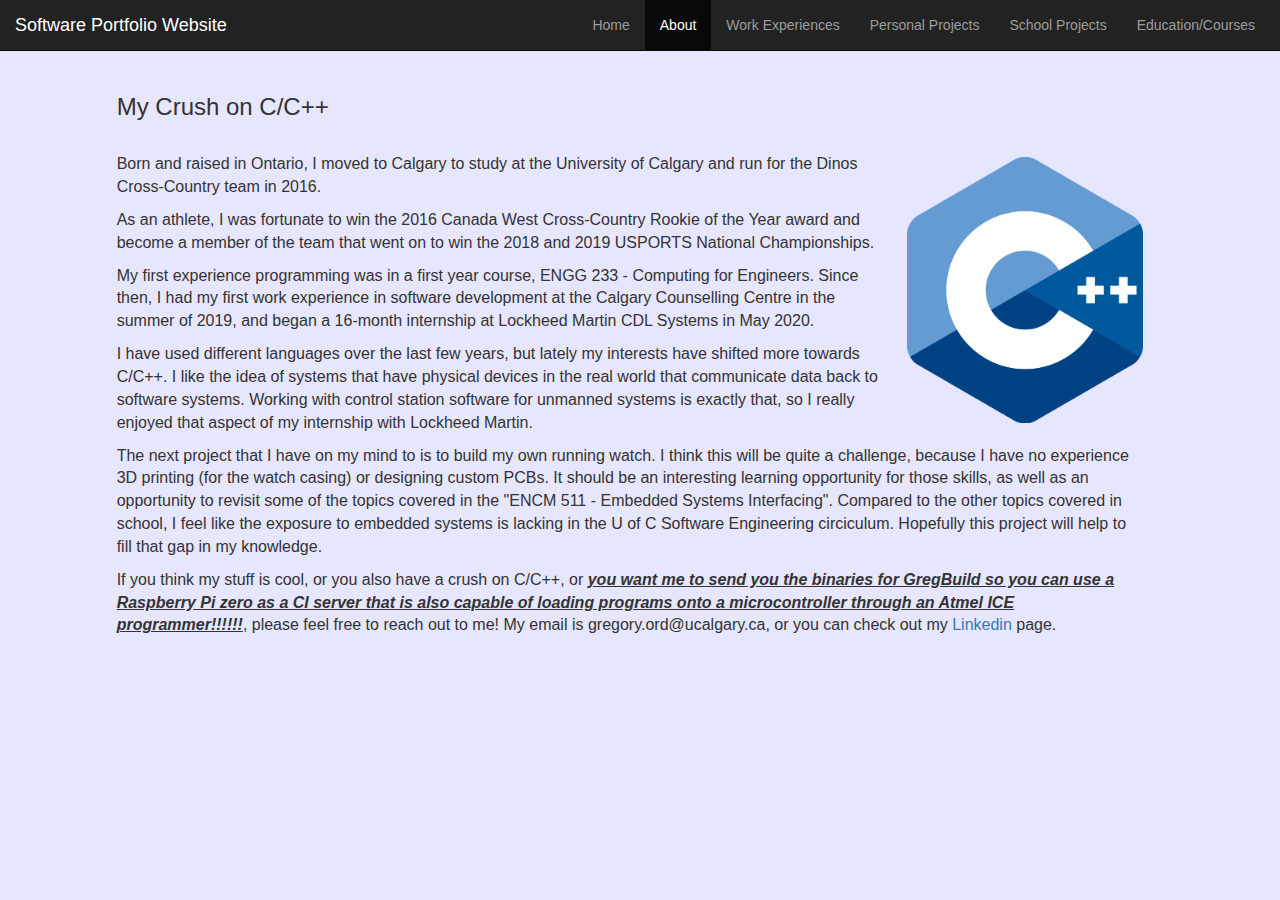
==== aboutPage/about.html @ 93e0eb71 "Initial commit. Copy os Greg's." ====
<!DOCTYPE html>
<html>
	<head>
		<meta name="viewport" content="width=device-width, initial-scale=1, maximum-scale=1, user-scalable=no">.
	
		<title>Greg Ord's Software Development Porfolio</title>
		<link rel="stylesheet" href="https://maxcdn.bootstrapcdn.com/bootstrap/3.3.6/css/bootstrap.min.css"/>
		<link rel="stylesheet" href="../common/main.css"/>
		
		<script>
			window.onorientationchange = function(){
				location.reload();
			}
		</script>
		<script>
			function sizing(){
				if(screen.height >= 768 && screen.width > 700){
					//document.getElementById("aboutTextTitleDiv").style.marginTop = "2vh";
				}
				else{
					//document.getElementById("aboutTextTitleDiv").style.paddingTop = "20vh";
				}
				if(screen.width < 840 && screen.width > 770){
					//document.getElementById("aboutTextTitleDiv").style.paddingTop = "25vh";
				}
				else{
					//document.getElementById("aboutTextTitleDiv").style.paddingTop = "7vh";
					document.getElementById("skyLine").style.paddingTop = "";
				}
				if((window.orientation == 90 || window.orientation == -90) && screen.width * screen.height < 207756){
					document.getElementById("skyLine").style.display = "";
					document.getElementById("skyLine").style.paddingTop = "5vh";
					document.getElementById("skyLine").style.paddingLeft = "5vh";
					document.getElementById("skyLine").style.height = "52vh";
					document.getElementById("skyLine").style.width = "auto";
				}
				else if((window.orientation == 0) && screen.width * screen.height < 190000){
					document.getElementById("skyLine").style.display = "";
					document.getElementById("skyLine").style.paddingTop = "5vh";
					document.getElementById("skyLine").style.paddingLeft = "3vh";
					document.getElementById("skyLine").style.height = "26vh";
					document.getElementById("skyLine").style.width = "auto";
				}
				else if(window.orientation == 0 && screen.width * screen.height < 340000){
					document.getElementById("skyLine").style.display = "";
					document.getElementById("skyLine").style.paddingTop = "5vh";
					document.getElementById("skyLine").style.paddingLeft = "2vh";
					document.getElementById("skyLine").style.height = "25vh";
					document.getElementById("skyLine").style.width = "auto";
				}
				else if(screen.height > 768){
					document.getElementById("skyLine").style.height = "32vh";
					document.getElementById("skyLine").style.width = "auto";
					document.getElementById("skyLine").style.paddingLeft = "20px";
				}
				else{
								//alert("i");
					document.getElementById("skyLine").style.display = "";
					document.getElementById("skyLine").style.paddingTop = "";
					document.getElementById("skyLine").style.height = "52vh";
					document.getElementById("skyLine").style.width = "auto";
					document.getElementById("skyLine").style.paddingLeft = "20px";
				}
			}
		</script>
		
	</head>
	<body>
		<nav class="navbar navbar-inverse navbar-expand-lg navbar-fixed-top">
		  <div id="NavigationBar" class="container-fluid">
			<div class="navbar-header">
			  <button type="button" class="navbar-toggle" data-toggle="collapse" data-target="#myNavbar">
				<span class="icon-bar"></span>
				<span class="icon-bar"></span>
				<span class="icon-bar"></span> 
			  </button>
			  <a class="navbar-brand" href="../homePage/home.html">Software Portfolio Website</a>
			</div>
			<div class="collapse navbar-collapse navHeaderCollapse" id="myNavbar">
				<ul id="navBarList" class="nav navbar-nav navbar-right">
				  <li class="nav-item"><a href="../homePage/home.html">Home</a></li>
				  <li class="nav-item active"><a href="aboutPage/about.html">About</a></li>
				  <li class="nav-item"><a href="../workExperiencePage/workExperience.html">Work Experiences</a></li>
				  <li class="nav-item"><a href="../personalProjectsPage/personalProjects.html">Personal Projects</a></li>
				  <li class="nav-item"><a href="../schoolProjectsPage/schoolProjects.html">School Projects</a></li>
				  <li class="nav-item"><a href="../educationPage/educationCourses.html">Education/Courses</a></li> 
				</ul>
			</div>
		  </div>
		</nav>
		<section>
			<div class="row" style="width: 100%; height: 50%;">
				<div class="col-xs-0 col-md-1"></div>
				<div class="col-xs-12 col-md-10 aboutTextTitle" id="aboutTextTitleDiv">
					<h3 id="aboutTitle">My Crush on C/C++</h3>
				</div>
				<div class="col-xs-0 col-md-1"></div>
			</div>
			<div class="row" style="width: 100%;">
				<div class="col-xs-0 col-md-1"></div>
				<div class="col-xs-12 col-md-10 aboutText" id="aboutTextDiv">
					<img src="Cplusplus.png" style="width: 25%;" id="skyLine" alt=""/>
					<p><br />
						Born and raised in Ontario, I moved to Calgary to study at the University of Calgary and run for the Dinos Cross-Country team in 2016.	
					</p>
					<p>
						As an athlete, I was fortunate to win the 2016 Canada West Cross-Country Rookie of the Year award and become a member of the team that went on to win the 2018 and 2019 USPORTS National Championships.
					</p>
					<p>
						My first experience programming was in a first year course, ENGG 233 - Computing for Engineers.
						Since then, I had my first work experience in software development at the Calgary Counselling Centre in the summer of 2019,
						and began a 16-month internship at Lockheed Martin CDL Systems in May 2020.
					</p>
					<p>
						I have used different languages over the last few years, but lately my interests 
						have shifted more towards C/C++. I like the idea of systems that have physical devices in the 
						real world that communicate data back to software systems. Working with control station software
						for unmanned systems is exactly that, so I really enjoyed that aspect of my internship with Lockheed Martin.
					</p>
					<p>
						The next project that I have on my mind to is to build my own running watch. I think this will be
						quite a challenge, because I have no experience 3D printing (for the watch casing) or designing custom PCBs. It should be an 
						interesting learning opportunity for those skills, as well as an opportunity to revisit some of the topics covered in 
						the "ENCM 511 - Embedded Systems Interfacing". Compared to the other topics covered in school,
						I feel like the exposure to embedded systems is lacking in the U of C Software Engineering circiculum.
						Hopefully this project will help to fill that gap in my knowledge.
					</p>
					<p>If you think my stuff is cool, or you also have a crush on C/C++, or <strong><u><i>you want me to send you the binaries
						for GregBuild so you can use a Raspberry Pi zero as a CI server that is also capable of loading programs onto 
						a microcontroller through an Atmel ICE programmer!!!!!!</i></strong></u>, please feel free to reach out to me!
						My email is gregory.ord@ucalgary.ca, or you can check out my <a href="https://www.linkedin.com/in/gregory-ord-b6471b191/">Linkedin</a> page. </p>
				</div>
				<div class="col-xs-0 col-md-1"></div>
			</div>
		</section>

		<script src="https://code.jquery.com/jquery-1.9.1.js"></script>
		<script src="https://cdnjs.cloudflare.com/ajax/libs/popper.js/1.14.7/umd/popper.min.js" integrity="sha384-UO2eT0CpHqdSJQ6hJty5KVphtPhzWj9WO1clHTMGa3JDZwrnQq4sF86dIHNDz0W1" crossorigin="anonymous"></script>
		<script src="https://maxcdn.bootstrapcdn.com/bootstrap/3.3.6/js/bootstrap.min.js"></script>
	</body>
</html>
---- common/main.css ----
body{
	text-align: center;
	background-color: #e6e6ff;
}

li{
  position: relative;
  left: -10px;
}

#hiddenInfo{
	float: left;
	width: 50%;
	padding-top: 7vh;
	display: none;
}

#hiddenCarousel{
	float: right;
	width: 50%;
	display: none;
}


#CarouselRow{
	padding-top: 10.5vh;
}

#contactTitle{
	font-size: 46px;
}

#info{
	padding-top: 3vh;
}

p{
	font-size: 16px;
}

.darkIndicators li {
  background-color: #999;
  background-color: rgba(70, 70, 70, 0.25);
}

.darkIndicators .active {
  background-color: #444;
}

video{
	border: solid;
	border-width: 1px;
	border-radius: 3px;
	background-color: #e6e6ff;
	margin: 20px;
}

.videoLeft{ 
	max-height: 480px; 
  height: 480px;
	float: left; 
	padding: 15px;
}

.videoRight{ 
	max-height: 480px; 
  height: 480px;
	float: right; 
	padding: 15px;
}

#pageTitle{
	padding-top: 6vh;
}

section{
	margin-top: 4vh;
}
.coloredProjectSection{
	padding-top: 15px;
	background-color: white;	
}

.buttonRow{
	padding-bottom: 10vh;
}

th{
	padding-left: 25px;
	width: 25%;
}


.yearsContent:hover{
	background-color: #a6abb3;
}

.yearsContent2ndLast:hover{
	background-color: #a6abb3;	
}
 

table{
	width: 100%;
}

.yearsHeader{
	height: 10vh;
	color: white;
	border-bottom: solid;
	border-bottom-width: 2px;
	border-bottom-color: white;
	background-color: #333;
}

.yearsContentHeader{
	background-color: #a6abb3;
	border-right: solid;
	border-left: solid;
	border-width: 1px;
	height: 8vh;
	text-align: center;
}

.yearsContent{
	height: 6vh;
	border: solid;
	padding-right: 10px;
	padding-left: 10px;
	border-width: 1px;
}

.yearsContent2ndLast{
	height: 6vh;
	border: solid;
	border-width: 1px;
}

.yearsContentLast{
	height: 1vh;
}

.yearsHeader:hover{
	cursor: pointer;
}


.projectsHeader{
	height: 10vh;
	color: white;
	border-bottom: solid;
	border-bottom-width: 2px;
	border-bottom-color: white;
	background-color: #333;
}

.projectsContentHeader{
	background-color: #a6abb3;
	border-right: solid;
	border-left: solid;
	border-width: 1px;
	height: 8vh;
}

.projectsContent{
	height: 6vh;
	border: solid;
	padding-right: 10px;
	padding-left: 10px;
	border-width: 1px;
	text-align: left;
	padding-bottom: 10px;
}

.projectsContent2ndLast{
	height: 6vh;
	border: solid;
	border-width: 1px;
}

.projectsContentLast{
	height: 1vh;
}

.projectsHeader:hover{
	cursor: pointer;
}



.aboutText{
	padding-top: 0vh;
	padding-left: 25px !important;
	margin-right: 0vh;
	text-align: left;
	padding-bottom: 15vh;
	font-size: 16px;
}

.aboutTextTitle{
	padding-top: 2vh;
	padding-left: 25px !important;
	margin-right: 0vh;
	text-align: left;
	padding-bottom: 0vh;
	font-size: 16px;
}

.rotate270 {
    -webkit-transform: rotate(270deg);
    -moz-transform: rotate(270deg);
    -o-transform: rotate(270deg);
    -ms-transform: rotate(270deg);
    transform: rotate(270deg);
}

#skyLine{
	padding-left: 0vh;
	padding-top: 3vh;
	padding-bottom: 2vh;
	padding-left: 20px;
	float: right; 
	height: auto; 
	width: 50vw; 
}

#cf2 {
  padding-top: 3vh;
  position:relative;
  padding-left: 0px;
  margin:0 auto;
}

.center {
  display: block;
  margin-left: auto;
  margin-right: auto;
  width: 50%;
}

.A {
  height: 55vh;
  width: auto;
  margin: 0 auto;
  -webkit-transition: opacity 3.5s ease-in-out;
  -moz-transition: opacity 3.5s ease-in-out;
  -o-transition: opacity 3.5s ease-in-out;
  transition: opacity 3.5s ease-in-out;
  opacity:1;
  content: url("IMG_2991.JPG");
}

.B{
  height: 55vh;
  width: auto;
  margin: 0 auto;
  -webkit-transition: opacity 3.5s ease-in-out;
  -moz-transition: opacity 3.5s ease-in-out;
  -o-transition: opacity 3.5s ease-in-out;
  transition: opacity 3.5s ease-in-out;
  opacity:0;
  content: url("IMG_2991.JPG");
}

.C {
  height: 55vh;
  width: auto;
  margin: 0 auto;
  -webkit-transition: opacity 3.5s ease-in-out;
  -moz-transition: opacity 3.5s ease-in-out;
  -o-transition: opacity 3.5s ease-in-out;
  transition: opacity 3.5s ease-in-out;
  opacity:1;
  content: url("IMG_1234.PNG");
}

.D {
  height: 55vh;
  width: auto;
  margin: 0 auto;
  -webkit-transition: opacity 3.5s ease-in-out;
  -moz-transition: opacity 3.5s ease-in-out;
  -o-transition: opacity 3.5s ease-in-out;
  transition: opacity 3.5s ease-in-out;
  opacity:0;
  content: url("IMG_1234.PNG");
}

.E {
  height: 55vh;
  width: auto;
  margin: 0 auto;
  -webkit-transition: opacity 3.5s ease-in-out;
  -moz-transition: opacity 3.5s ease-in-out;
  -o-transition: opacity 3.5s ease-in-out;
  transition: opacity 3.5s ease-in-out;
  opacity:1;
  content: url("IMG_2764.JPG");
}

.F {
  height: 55vh;
  width: auto;
  margin: 0 auto;
  -webkit-transition: opacity 3.5s ease-in-out;
  -moz-transition: opacity 3.5s ease-in-out;
  -o-transition: opacity 3.5s ease-in-out;
  transition: opacity 3.5s ease-in-out;
  opacity:0;
  content: url("IMG_2764.JPG");
}

.G {
  height: 55vh;
  width: auto;
  margin: 0 auto;
  -webkit-transition: opacity 3.5s ease-in-out;
  -moz-transition: opacity 3.5s ease-in-out;
  -o-transition: opacity 3.5s ease-in-out;
  transition: opacity 3.5s ease-in-out;
  opacity:1;
  content: url("IMG_3075.JPG");
}

.H {
  height: 55vh;
  width: auto;
  margin: 0 auto;
  -webkit-transition: opacity 3.5s ease-in-out;
  -moz-transition: opacity 3.5s ease-in-out;
  -o-transition: opacity 3.5s ease-in-out;
  transition: opacity 3.5s ease-in-out;
  opacity:0;
  content: url("IMG_3075.JPG");
}

#cf_onclick {
cursor:pointer;
}


/* The Modal (background) */
.modal {
  display: none; /* Hidden by default */
  position: fixed; /* Stay in place */
  z-index: 1; /* Sit on top */
  left: 0;
  top: 0;
  width: 100%; /* Full width */
  height: 100%; /* Full height */
  overflow: auto; /* Enable scroll if needed */
  background-color: rgb(0,0,0); /* Fallback color */
  background-color: rgba(0,0,0,0.4); /* Black w/ opacity */
}

/* Modal Content/Box */
.modal-content {
  background-color: #fefefe;
  margin: 15% auto; /* 15% from the top and centered */
  padding: 20px;
  border: 1px solid #888;
  width: 80%; /* Could be more or less, depending on screen size */
}

/* The Close Button */
.close {
  color: #aaa;
  float: right;
  font-size: 28px;
  font-weight: bold;
}

.close:hover,
.close:focus {
  color: black;
  text-decoration: none;
  cursor: pointer;
}

.whiteBackground{
	background-color: white;
}

.fa{
	margin-left: 5px;
}

@media (max-width: 990px) {
    .navbar-header {
        float: none;
    }
    .navbar-left,.navbar-right {
        float: none !important;
    }
    .navbar-toggle {
        display: block;
    }
    .navbar-collapse {
        border-top: 1px solid transparent;
        box-shadow: inset 0 1px 0 rgba(255,255,255,0.1);
    }
    .navbar-fixed-top {
        top: 0;
        border-width: 0 0 1px;
    }
    .navbar-collapse.collapse {
        display: none!important;
    }
    .navbar-nav {
        float: none!important;
        margin-top: 7.5px;
    }
    .navbar-nav>li {
        float: none;
    }
    .navbar-nav>li>a {
        padding-top: 10px;
        padding-bottom: 10px;
    }
    .collapse.in{
        display:block !important;
    }
}


@media (max-width: 1024px){
	#skyLine{
		width: 65vw;
		height: auto;
	}
}
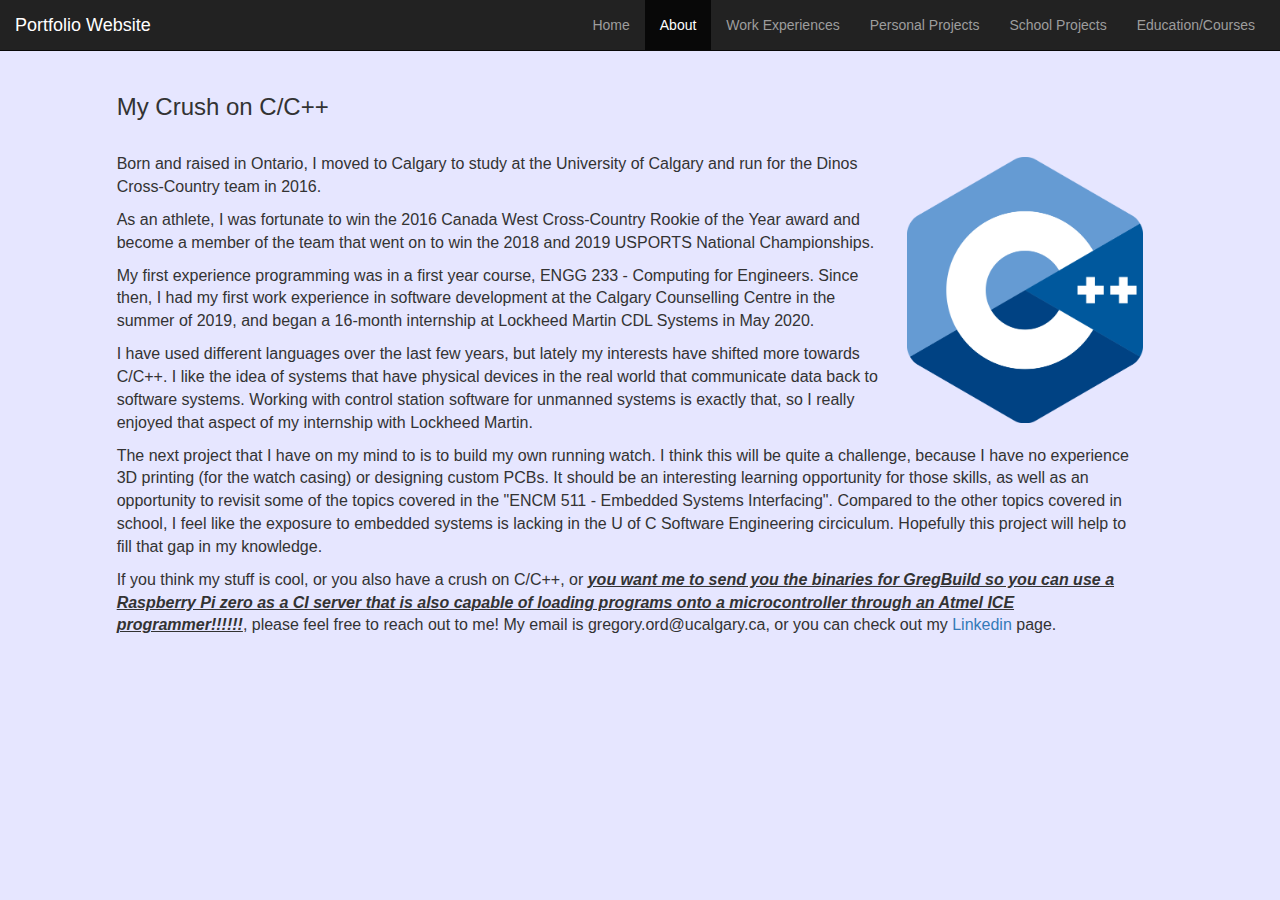
==== commit dc31e513: "Change "Software Portfolio Website to Portfolio Website"" ====
--- a/aboutPage/about.html
+++ b/aboutPage/about.html
@@ -1,141 +1,159 @@
 <!DOCTYPE html>
 <html>
-	<head>
-		<meta name="viewport" content="width=device-width, initial-scale=1, maximum-scale=1, user-scalable=no">.
-	
-		<title>Greg Ord's Software Development Porfolio</title>
-		<link rel="stylesheet" href="https://maxcdn.bootstrapcdn.com/bootstrap/3.3.6/css/bootstrap.min.css"/>
-		<link rel="stylesheet" href="../common/main.css"/>
-		
-		<script>
-			window.onorientationchange = function(){
-				location.reload();
+
+<head>
+	<meta name="viewport" content="width=device-width, initial-scale=1, maximum-scale=1, user-scalable=no">.
+
+	<title>Sarah Price Portfolio</title>
+	<link rel="stylesheet" href="https://maxcdn.bootstrapcdn.com/bootstrap/3.3.6/css/bootstrap.min.css" />
+	<link rel="stylesheet" href="../common/main.css" />
+
+	<script>
+		window.onorientationchange = function () {
+			location.reload();
+		}
+	</script>
+	<script>
+		function sizing() {
+			if (screen.height >= 768 && screen.width > 700) {
+				//document.getElementById("aboutTextTitleDiv").style.marginTop = "2vh";
 			}
-		</script>
-		<script>
-			function sizing(){
-				if(screen.height >= 768 && screen.width > 700){
-					//document.getElementById("aboutTextTitleDiv").style.marginTop = "2vh";
-				}
-				else{
-					//document.getElementById("aboutTextTitleDiv").style.paddingTop = "20vh";
-				}
-				if(screen.width < 840 && screen.width > 770){
-					//document.getElementById("aboutTextTitleDiv").style.paddingTop = "25vh";
-				}
-				else{
-					//document.getElementById("aboutTextTitleDiv").style.paddingTop = "7vh";
-					document.getElementById("skyLine").style.paddingTop = "";
-				}
-				if((window.orientation == 90 || window.orientation == -90) && screen.width * screen.height < 207756){
-					document.getElementById("skyLine").style.display = "";
-					document.getElementById("skyLine").style.paddingTop = "5vh";
-					document.getElementById("skyLine").style.paddingLeft = "5vh";
-					document.getElementById("skyLine").style.height = "52vh";
-					document.getElementById("skyLine").style.width = "auto";
-				}
-				else if((window.orientation == 0) && screen.width * screen.height < 190000){
-					document.getElementById("skyLine").style.display = "";
-					document.getElementById("skyLine").style.paddingTop = "5vh";
-					document.getElementById("skyLine").style.paddingLeft = "3vh";
-					document.getElementById("skyLine").style.height = "26vh";
-					document.getElementById("skyLine").style.width = "auto";
-				}
-				else if(window.orientation == 0 && screen.width * screen.height < 340000){
-					document.getElementById("skyLine").style.display = "";
-					document.getElementById("skyLine").style.paddingTop = "5vh";
-					document.getElementById("skyLine").style.paddingLeft = "2vh";
-					document.getElementById("skyLine").style.height = "25vh";
-					document.getElementById("skyLine").style.width = "auto";
-				}
-				else if(screen.height > 768){
-					document.getElementById("skyLine").style.height = "32vh";
-					document.getElementById("skyLine").style.width = "auto";
-					document.getElementById("skyLine").style.paddingLeft = "20px";
-				}
-				else{
-								//alert("i");
-					document.getElementById("skyLine").style.display = "";
-					document.getElementById("skyLine").style.paddingTop = "";
-					document.getElementById("skyLine").style.height = "52vh";
-					document.getElementById("skyLine").style.width = "auto";
-					document.getElementById("skyLine").style.paddingLeft = "20px";
-				}
+			else {
+				//document.getElementById("aboutTextTitleDiv").style.paddingTop = "20vh";
 			}
-		</script>
-		
-	</head>
-	<body>
-		<nav class="navbar navbar-inverse navbar-expand-lg navbar-fixed-top">
-		  <div id="NavigationBar" class="container-fluid">
+			if (screen.width < 840 && screen.width > 770) {
+				//document.getElementById("aboutTextTitleDiv").style.paddingTop = "25vh";
+			}
+			else {
+				//document.getElementById("aboutTextTitleDiv").style.paddingTop = "7vh";
+				document.getElementById("skyLine").style.paddingTop = "";
+			}
+			if ((window.orientation == 90 || window.orientation == -90) && screen.width * screen.height < 207756) {
+				document.getElementById("skyLine").style.display = "";
+				document.getElementById("skyLine").style.paddingTop = "5vh";
+				document.getElementById("skyLine").style.paddingLeft = "5vh";
+				document.getElementById("skyLine").style.height = "52vh";
+				document.getElementById("skyLine").style.width = "auto";
+			}
+			else if ((window.orientation == 0) && screen.width * screen.height < 190000) {
+				document.getElementById("skyLine").style.display = "";
+				document.getElementById("skyLine").style.paddingTop = "5vh";
+				document.getElementById("skyLine").style.paddingLeft = "3vh";
+				document.getElementById("skyLine").style.height = "26vh";
+				document.getElementById("skyLine").style.width = "auto";
+			}
+			else if (window.orientation == 0 && screen.width * screen.height < 340000) {
+				document.getElementById("skyLine").style.display = "";
+				document.getElementById("skyLine").style.paddingTop = "5vh";
+				document.getElementById("skyLine").style.paddingLeft = "2vh";
+				document.getElementById("skyLine").style.height = "25vh";
+				document.getElementById("skyLine").style.width = "auto";
+			}
+			else if (screen.height > 768) {
+				document.getElementById("skyLine").style.height = "32vh";
+				document.getElementById("skyLine").style.width = "auto";
+				document.getElementById("skyLine").style.paddingLeft = "20px";
+			}
+			else {
+				//alert("i");
+				document.getElementById("skyLine").style.display = "";
+				document.getElementById("skyLine").style.paddingTop = "";
+				document.getElementById("skyLine").style.height = "52vh";
+				document.getElementById("skyLine").style.width = "auto";
+				document.getElementById("skyLine").style.paddingLeft = "20px";
+			}
+		}
+	</script>
+
+</head>
+
+<body>
+	<nav class="navbar navbar-inverse navbar-expand-lg navbar-fixed-top">
+		<div id="NavigationBar" class="container-fluid">
 			<div class="navbar-header">
-			  <button type="button" class="navbar-toggle" data-toggle="collapse" data-target="#myNavbar">
-				<span class="icon-bar"></span>
-				<span class="icon-bar"></span>
-				<span class="icon-bar"></span> 
-			  </button>
-			  <a class="navbar-brand" href="../homePage/home.html">Software Portfolio Website</a>
+				<button type="button" class="navbar-toggle" data-toggle="collapse" data-target="#myNavbar">
+					<span class="icon-bar"></span>
+					<span class="icon-bar"></span>
+					<span class="icon-bar"></span>
+				</button>
+				<a class="navbar-brand" href="../homePage/home.html">Portfolio Website</a>
 			</div>
 			<div class="collapse navbar-collapse navHeaderCollapse" id="myNavbar">
 				<ul id="navBarList" class="nav navbar-nav navbar-right">
-				  <li class="nav-item"><a href="../homePage/home.html">Home</a></li>
-				  <li class="nav-item active"><a href="aboutPage/about.html">About</a></li>
-				  <li class="nav-item"><a href="../workExperiencePage/workExperience.html">Work Experiences</a></li>
-				  <li class="nav-item"><a href="../personalProjectsPage/personalProjects.html">Personal Projects</a></li>
-				  <li class="nav-item"><a href="../schoolProjectsPage/schoolProjects.html">School Projects</a></li>
-				  <li class="nav-item"><a href="../educationPage/educationCourses.html">Education/Courses</a></li> 
+					<li class="nav-item"><a href="../homePage/home.html">Home</a></li>
+					<li class="nav-item active"><a href="aboutPage/about.html">About</a></li>
+					<li class="nav-item"><a href="../workExperiencePage/workExperience.html">Work Experiences</a></li>
+					<li class="nav-item"><a href="../personalProjectsPage/personalProjects.html">Personal Projects</a>
+					</li>
+					<li class="nav-item"><a href="../schoolProjectsPage/schoolProjects.html">School Projects</a></li>
+					<li class="nav-item"><a href="../educationPage/educationCourses.html">Education/Courses</a></li>
 				</ul>
 			</div>
-		  </div>
-		</nav>
-		<section>
-			<div class="row" style="width: 100%; height: 50%;">
-				<div class="col-xs-0 col-md-1"></div>
-				<div class="col-xs-12 col-md-10 aboutTextTitle" id="aboutTextTitleDiv">
-					<h3 id="aboutTitle">My Crush on C/C++</h3>
-				</div>
-				<div class="col-xs-0 col-md-1"></div>
+		</div>
+	</nav>
+	<section>
+		<div class="row" style="width: 100%; height: 50%;">
+			<div class="col-xs-0 col-md-1"></div>
+			<div class="col-xs-12 col-md-10 aboutTextTitle" id="aboutTextTitleDiv">
+				<h3 id="aboutTitle">My Crush on C/C++</h3>
 			</div>
-			<div class="row" style="width: 100%;">
-				<div class="col-xs-0 col-md-1"></div>
-				<div class="col-xs-12 col-md-10 aboutText" id="aboutTextDiv">
-					<img src="Cplusplus.png" style="width: 25%;" id="skyLine" alt=""/>
-					<p><br />
-						Born and raised in Ontario, I moved to Calgary to study at the University of Calgary and run for the Dinos Cross-Country team in 2016.	
-					</p>
-					<p>
-						As an athlete, I was fortunate to win the 2016 Canada West Cross-Country Rookie of the Year award and become a member of the team that went on to win the 2018 and 2019 USPORTS National Championships.
-					</p>
-					<p>
-						My first experience programming was in a first year course, ENGG 233 - Computing for Engineers.
-						Since then, I had my first work experience in software development at the Calgary Counselling Centre in the summer of 2019,
-						and began a 16-month internship at Lockheed Martin CDL Systems in May 2020.
-					</p>
-					<p>
-						I have used different languages over the last few years, but lately my interests 
-						have shifted more towards C/C++. I like the idea of systems that have physical devices in the 
-						real world that communicate data back to software systems. Working with control station software
-						for unmanned systems is exactly that, so I really enjoyed that aspect of my internship with Lockheed Martin.
-					</p>
-					<p>
-						The next project that I have on my mind to is to build my own running watch. I think this will be
-						quite a challenge, because I have no experience 3D printing (for the watch casing) or designing custom PCBs. It should be an 
-						interesting learning opportunity for those skills, as well as an opportunity to revisit some of the topics covered in 
-						the "ENCM 511 - Embedded Systems Interfacing". Compared to the other topics covered in school,
-						I feel like the exposure to embedded systems is lacking in the U of C Software Engineering circiculum.
-						Hopefully this project will help to fill that gap in my knowledge.
-					</p>
-					<p>If you think my stuff is cool, or you also have a crush on C/C++, or <strong><u><i>you want me to send you the binaries
-						for GregBuild so you can use a Raspberry Pi zero as a CI server that is also capable of loading programs onto 
-						a microcontroller through an Atmel ICE programmer!!!!!!</i></strong></u>, please feel free to reach out to me!
-						My email is gregory.ord@ucalgary.ca, or you can check out my <a href="https://www.linkedin.com/in/gregory-ord-b6471b191/">Linkedin</a> page. </p>
-				</div>
-				<div class="col-xs-0 col-md-1"></div>
+			<div class="col-xs-0 col-md-1"></div>
+		</div>
+		<div class="row" style="width: 100%;">
+			<div class="col-xs-0 col-md-1"></div>
+			<div class="col-xs-12 col-md-10 aboutText" id="aboutTextDiv">
+				<img src="Cplusplus.png" style="width: 25%;" id="skyLine" alt="" />
+				<p><br />
+					Born and raised in Ontario, I moved to Calgary to study at the University of Calgary and run for the
+					Dinos Cross-Country team in 2016.
+				</p>
+				<p>
+					As an athlete, I was fortunate to win the 2016 Canada West Cross-Country Rookie of the Year award
+					and become a member of the team that went on to win the 2018 and 2019 USPORTS National
+					Championships.
+				</p>
+				<p>
+					My first experience programming was in a first year course, ENGG 233 - Computing for Engineers.
+					Since then, I had my first work experience in software development at the Calgary Counselling Centre
+					in the summer of 2019,
+					and began a 16-month internship at Lockheed Martin CDL Systems in May 2020.
+				</p>
+				<p>
+					I have used different languages over the last few years, but lately my interests
+					have shifted more towards C/C++. I like the idea of systems that have physical devices in the
+					real world that communicate data back to software systems. Working with control station software
+					for unmanned systems is exactly that, so I really enjoyed that aspect of my internship with Lockheed
+					Martin.
+				</p>
+				<p>
+					The next project that I have on my mind to is to build my own running watch. I think this will be
+					quite a challenge, because I have no experience 3D printing (for the watch casing) or designing
+					custom PCBs. It should be an
+					interesting learning opportunity for those skills, as well as an opportunity to revisit some of the
+					topics covered in
+					the "ENCM 511 - Embedded Systems Interfacing". Compared to the other topics covered in school,
+					I feel like the exposure to embedded systems is lacking in the U of C Software Engineering
+					circiculum.
+					Hopefully this project will help to fill that gap in my knowledge.
+				</p>
+				<p>If you think my stuff is cool, or you also have a crush on C/C++, or <strong><u><i>you want me to
+								send you the binaries
+								for GregBuild so you can use a Raspberry Pi zero as a CI server that is also capable of
+								loading programs onto
+								a microcontroller through an Atmel ICE programmer!!!!!!</i></strong></u>, please feel
+					free to reach out to me!
+					My email is gregory.ord@ucalgary.ca, or you can check out my <a
+						href="https://www.linkedin.com/in/gregory-ord-b6471b191/">Linkedin</a> page. </p>
 			</div>
-		</section>
+			<div class="col-xs-0 col-md-1"></div>
+		</div>
+	</section>
 
-		<script src="https://code.jquery.com/jquery-1.9.1.js"></script>
-		<script src="https://cdnjs.cloudflare.com/ajax/libs/popper.js/1.14.7/umd/popper.min.js" integrity="sha384-UO2eT0CpHqdSJQ6hJty5KVphtPhzWj9WO1clHTMGa3JDZwrnQq4sF86dIHNDz0W1" crossorigin="anonymous"></script>
-		<script src="https://maxcdn.bootstrapcdn.com/bootstrap/3.3.6/js/bootstrap.min.js"></script>
-	</body>
-</html> +	<script src="https://code.jquery.com/jquery-1.9.1.js"></script>
+	<script src="https://cdnjs.cloudflare.com/ajax/libs/popper.js/1.14.7/umd/popper.min.js"
+		integrity="sha384-UO2eT0CpHqdSJQ6hJty5KVphtPhzWj9WO1clHTMGa3JDZwrnQq4sF86dIHNDz0W1"
+		crossorigin="anonymous"></script>
+	<script src="https://maxcdn.bootstrapcdn.com/bootstrap/3.3.6/js/bootstrap.min.js"></script>
+</body>
+
+</html>